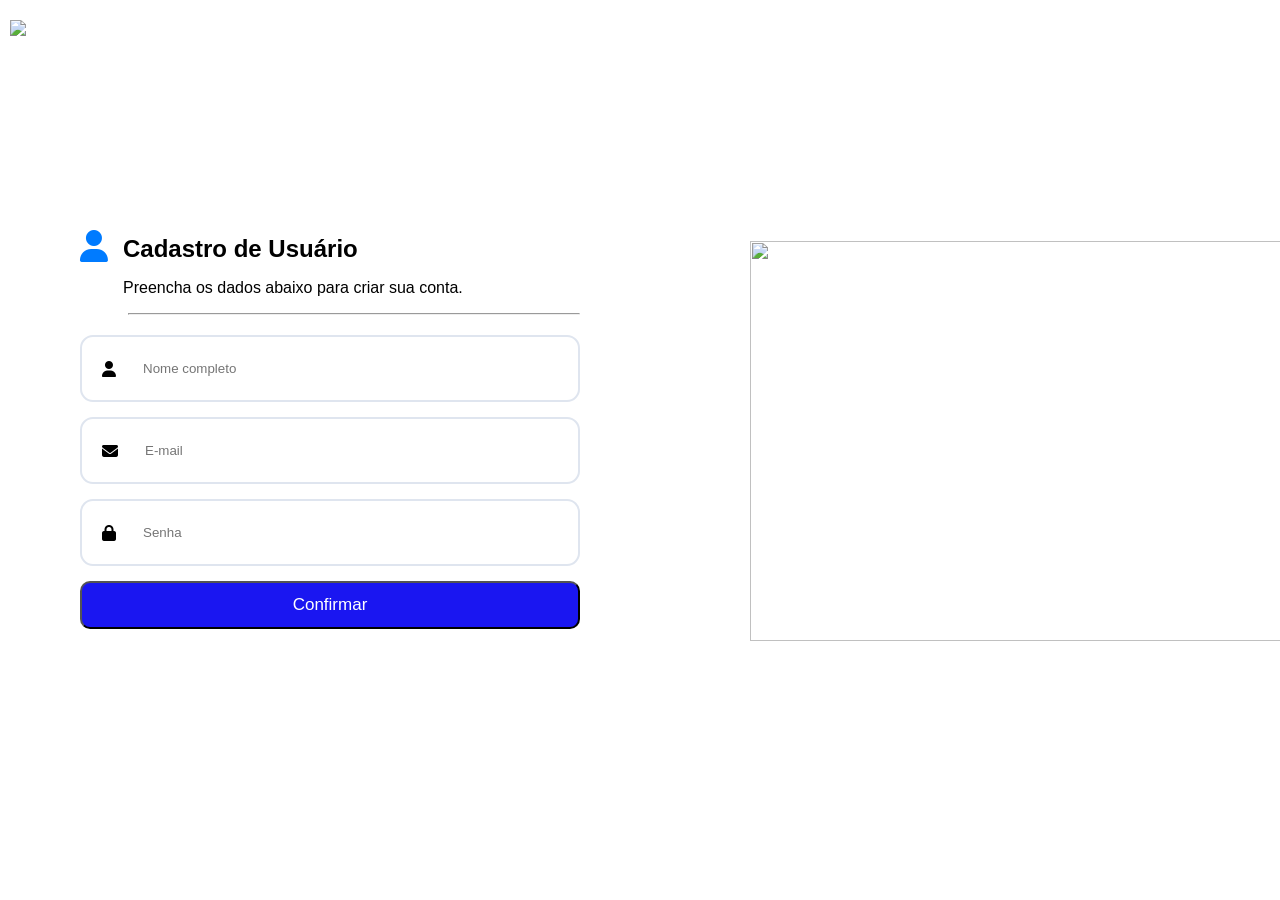
==== HidroTech/index.html @ ad014f5e "comit" ====
<!DOCTYPE html>
<html lang="pr-br">
<head>
    <meta charset="UTF-8">
    <meta name="viewport" content="width=device-width, initial-scale=1.0">
    <title>Cadastro</title>
    <link rel="stylesheet" href="lucas.css">
    <link rel="stylesheet" href="https://cdnjs.cloudflare.com/ajax/libs/font-awesome/6.5.0/css/all.min.css">
</head>
<body class="ca_body">

    <header class="ca_header">
        <div class="ca_imgCadastro">
            <img src="https://lh3.googleusercontent.com/d/1e-tJL9cn5MiXpCIKL3_F_NTtaTGq627Q" alt="HidroTech">
        </div>
    </header>

    <main class="ca_main">
        <div class="ca_maindiv">
        <div class="ca_cadastro">
            <div class="ca_titulo">
                <i class="fa-solid fa-user"></i>

                <div>
                    <h1>Cadastro de Usuário</h1>
                    <p>Preencha os dados abaixo para criar sua conta.</p>
                    <hr>
                </div>
            </div>

            <form action="processa.php" method="POST" class="ca_form">
                <div class="ca_campo">
                    <i class="fa-solid fa-user"></i>
                    <input type="text" name="nome" placeholder="Nome completo" required>
                </div>

                <div class="ca_campo">
                    <i class="fa-solid fa-envelope"></i>
                    <input type="email" name="email" placeholder="E-mail" required>
                </div>

                <div class="ca_campo">
                    <i class="fa-solid fa-lock"></i>
                    <input type="password" name="senha" placeholder="Senha" required>
                </div>
                <button type="submit" class="ca_button">Confirmar</button>
            </form>
        </div>
        <div class="ca_imgGota">
            <img src="https://lh3.googleusercontent.com/d/19pVp20-TWw5Ib-swzsFVsXl6Cy6XWTmx" alt="">
        </div>
        </div>
        
    </main>

</body>
</html>
---- HidroTech/lucas.css ----
.ca_body {
  margin: 0;
  padding: 0;
  width: 100%;
  height: 100%;
  min-height: 100vh;
  overflow: hidden; 
  background-image: url('https://lh3.googleusercontent.com/d/15TtzDeg343q_OKJ-rfIFlAIPF4kbGFAx');
  background-size: cover; 
  background-position: center; 
  background-repeat: no-repeat; 
}

.ca_header {
    padding: 30px;
    color: white;
    position: relative; 
}

.ca_imgCadastro {
    position: fixed;
    top: 20px;
    left:10px; 
    gap: 8px;
    display: flex; 
    align-items: center;
}

.ca_main {
    flex: 1; 
    color: white;
    font-family: sans-serif;
    padding: 20px; 
}

        
.ca_footer {
    color: #333333;
    padding: 40px;
    text-align: center;
    font-family: sans-serif;
}

.ca_cadastro{
    background-color: white;
    width: 520px;
    height: 350px;
    margin-top: 100px;
    margin-left: 50px;
    padding: 45px 50px 80px;
    border-radius: 25px;
    color: black;    
}

.ca_titulo{
    margin: 0;
    display: flex;
    align-items: flex-start;
    gap: 15px;
}

.ca_titulo h1{
    margin: 10px 0 5px 0;       
    font-size: 24px;  
     
}

.ca_titulo i {
    font-size: 2rem;       
    color: #007bff;        
    margin-top: 5px;         
}

.ca_titulo hr{
    margin-left: 5px;
    width: 450px;
    color: beige;
    margin-bottom: 20px;
}

.ca_form{
    flex: 1;
    display: flex;
    flex-direction: column;
    gap: 15px;
}

.ca_form input{
    width: 100%;
    padding: 12px;
    box-sizing: border-box;
    border: none;
}

.ca_form button{
    width: 100%;
    padding: 12px;
    box-sizing: border-box;
}

.ca_campo {
    display: flex;
    align-items: center;
    border: 2px solid #dfe5ef;
    border-radius: 13px;
    height: 63px;
    padding: 0 20px;
    gap: 15px;
}

.ca_button{
    font-size: 17px;
    color: white;
    background-color: rgb(26, 22, 241);
    border-radius: 10px;
}

.ca_button:hover{
    
    filter: brightness(90%);
}

.ca_maindiv{
    display: flex;
    flex-direction: row;
    align-items: center;
    justify-content: center;
    gap: 20px;
}

.ca_imgGota img{
    margin-top: 150px;
    width: 550px;
    height: 400px;
    margin-left: 100px;
}

.mo_body{
  margin: 0;
  padding: 0;
  width: 100%;
  min-height: 100vh;
  min-height: 100vh;
  overflow: hidden; 
  background-image: url('https://lh3.googleusercontent.com/d/15TtzDeg343q_OKJ-rfIFlAIPF4kbGFAx');
  background-size: cover; 
  background-position: center;  
  background-repeat: no-repeat; 
}

.mo_logo img{
    margin: 15px;
    width: 150px;
}

.mo_icon i{
    margin-right: 10px;
}

.mo_icon i, a{
    color: white;
    text-decoration: none;
    margin-top: 30px;
}

.mo_nav-links{
    list-style-type: none;
}

.mo_sidebar{
    position: fixed;
    display: flex;
    flex-direction: column;
}

.DivItem a:hover{
    background-color: #ffffff;
    color: black;
    border-radius: 15px;
    padding: 10px;
    box-shadow: 3px 3px 0px 0px rgb(1, 2, 59);
}

.DivItem a:hover i {
    color: black;
}
.mo_main{
    display: flex;
}
.conteiner{
    background-color: #ffffff;
    margin-left: 260px;
    margin-top:70px;
    margin-bottom: 70px;
    width: 1000px;
    height: 600px;
    padding: 50px;
    border-radius: 40px;
    display: flex;
    flex-direction: column;
    padding-top: 30px;
}

.texto{
    display: flex;
    flex-direction: column;
    align-items: flex-start;
    font-family: Georgia, 'Times New Roman', Times, serif;
    margin-left: 30px;
    margin-top: 10px;
}
.texto i{
    margin-right: 10px;
    color: blue;
    font-size: 40px;
}



.texto h1, .texto p {
    margin: 7px;
}

.texto p{
    margin-left: 56px;
}

.sessao{
    display: flex;
    flex-direction: row;
    justify-content: space-around;
    align-items: flex-start;
    gap: 30px;
    margin-top:25px;
    width: 100%;
    justify-content: space-between;
    
}


.article1 {
  border: 1px solid #2a8cf5; 
  border-radius: 9px;  
  width: 700px;   
  height: 150px; 
  box-shadow: 0px 0px 2px 2px lightskyblue;
  display: flex;
  align-items: center; 
  padding: 0 20px;
  box-sizing: border-box; 
}


.article1 img {
    width: 110px;
    height: 110px;
    object-fit: contain;
  
}


.div1_article {
    margin-left: 30px; 
    display: flex;
    flex-direction: column;
    justify-content: center;
}


.div1_article h2 {
    margin: 0; 
    font-size: 24px;
    font-family: Arial, sans-serif; 
}

.div1_article h1 {
    margin: 10px 0 0 0; 
    font-size: 54px; 
    font-family: Arial, sans-serif;
}



.article2 {
  border: 1px solid #2a8cf5; 
  border-radius: 9px;      
  width: 700px; 
  height: 150px; 
  box-shadow: 0px 0px 2px 2px lightskyblue;

}
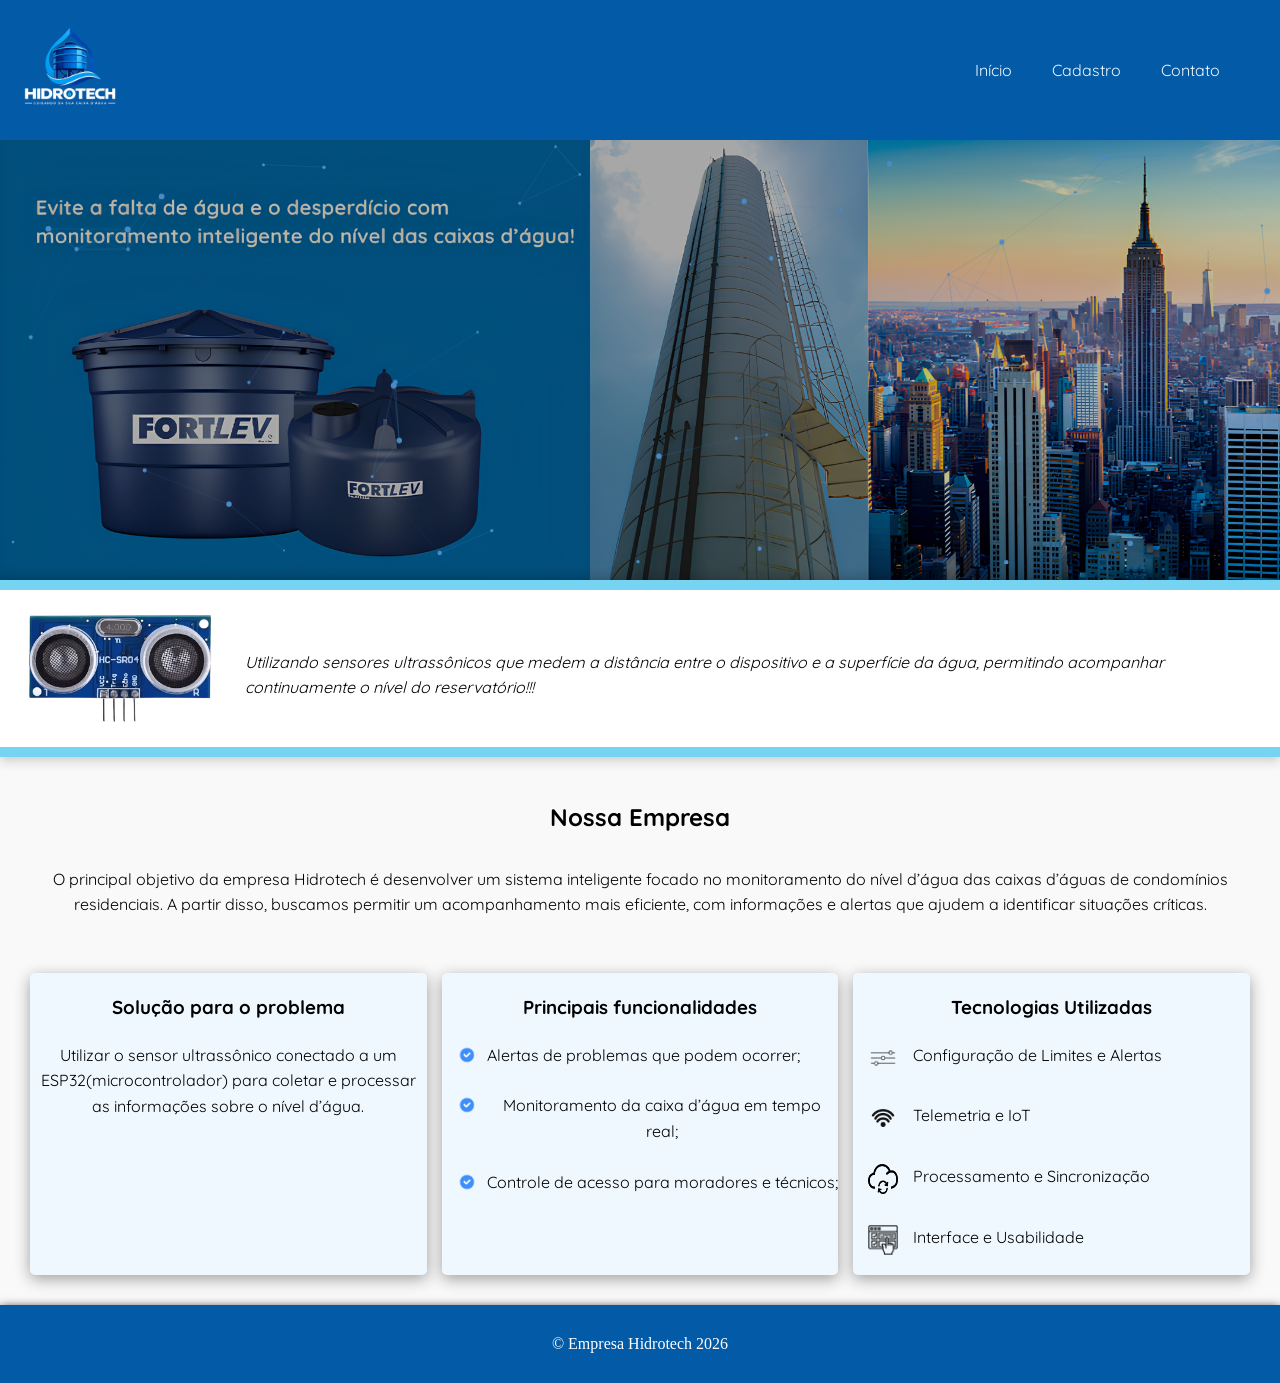
==== commit 76d29b55: "comitando" ====
--- a/HidroTech/index.html
+++ b/HidroTech/index.html
@@ -1,57 +1,90 @@
 <!DOCTYPE html>
-<html lang="pr-br">
+<html lang="pt-br">
 <head>
     <meta charset="UTF-8">
     <meta name="viewport" content="width=device-width, initial-scale=1.0">
-    <title>Cadastro</title>
-    <link rel="stylesheet" href="lucas.css">
-    <link rel="stylesheet" href="https://cdnjs.cloudflare.com/ajax/libs/font-awesome/6.5.0/css/all.min.css">
+    <link rel="stylesheet" href="assets/css/site.css">
+    
+    <title>HIDROTECH</title>
+    <link rel="shortcut icon" href="assets/img/site/logo_hidrotech.png" type="image/x-icon">
+    <link rel="preconnect" href="https://fonts.googleapis.com">
+    <link rel="preconnect" href="https://fonts.gstatic.com" crossorigin>
+    <link href="https://fonts.googleapis.com/css2?family=Quicksand:wght@300..700&display=swap" rel="stylesheet">
 </head>
-<body class="ca_body">
-
-    <header class="ca_header">
-        <div class="ca_imgCadastro">
-            <img src="https://lh3.googleusercontent.com/d/1e-tJL9cn5MiXpCIKL3_F_NTtaTGq627Q" alt="HidroTech">
-        </div>
+<body>
+    <header class="cabecalho">
+        <img src="assets/img/site/logo_hidrotech_azul_branco.png" alt="" class="img_cabecalho">
+        <nav class="nav_links">
+            <ul class="links">
+                <li><a href="index.html">Início</a></li>
+                <li><a href="pages/login.html">Cadastro</a></li>
+                <li><a href="contato.html">Contato</a></li>
+            </ul>
+        </nav>
     </header>
-
-    <main class="ca_main">
-        <div class="ca_maindiv">
-        <div class="ca_cadastro">
-            <div class="ca_titulo">
-                <i class="fa-solid fa-user"></i>
-
-                <div>
-                    <h1>Cadastro de Usuário</h1>
-                    <p>Preencha os dados abaixo para criar sua conta.</p>
-                    <hr>
-                </div>
+    <main>  
+        <section class="banner">
+            <img src="assets/img/site/imagem_caixas_predio.png" alt="" class="caixa_predio">
+            <canvas class="particulas"></canvas>
+        </section>
+        <section class="sensor">
+            <div class="ultrassonico">
+                <img src="assets/img/site/sensor_ultassonico.png" alt="">
+                <p><em>Utilizando sensores ultrassônicos que medem a distância entre o dispositivo e a superfície da água, permitindo acompanhar continuamente o nível do reservatório!!!</em></p>
             </div>
-
-            <form action="processa.php" method="POST" class="ca_form">
-                <div class="ca_campo">
-                    <i class="fa-solid fa-user"></i>
-                    <input type="text" name="nome" placeholder="Nome completo" required>
-                </div>
-
-                <div class="ca_campo">
-                    <i class="fa-solid fa-envelope"></i>
-                    <input type="email" name="email" placeholder="E-mail" required>
-                </div>
-
-                <div class="ca_campo">
-                    <i class="fa-solid fa-lock"></i>
-                    <input type="password" name="senha" placeholder="Senha" required>
-                </div>
-                <button type="submit" class="ca_button">Confirmar</button>
-            </form>
-        </div>
-        <div class="ca_imgGota">
-            <img src="https://lh3.googleusercontent.com/d/19pVp20-TWw5Ib-swzsFVsXl6Cy6XWTmx" alt="">
-        </div>
-        </div>
-        
+        </section>
+        <section>
+            <h2 class="titulo">Nossa Empresa</h2>
+            <p class="conteudo">O principal objetivo da empresa Hidrotech é desenvolver um sistema inteligente focado no monitoramento do nível d’água das caixas d’águas de condomínios residenciais. A partir disso, buscamos permitir um acompanhamento mais eficiente, com informações e alertas que ajudem a identificar situações críticas. </p>
+            <section class="caixa">
+                <article class="bloco1">
+                    <h3>Solução para o problema</h3>
+                    <div class="funcoes">
+                        <p>Utilizar o sensor ultrassônico conectado a um ESP32(microcontrolador) para coletar e processar as informações sobre o nível d’água.</p>
+                    </div>
+                </article>
+                <article class="bloco2">
+                    <h3>Principais funcionalidades</h3>
+                    <div class="funcoes">
+                        <img src="assets/img/site/icon_positivo.png" alt="">
+                        <p>Alertas de problemas que podem ocorrer;</p>
+                    </div>
+                    <div class="funcoes">
+                        <img src="assets/img/site/icon_positivo.png" alt="">
+                        <p>Monitoramento da caixa d’água em tempo real;</p>
+                    </div>
+                    <div class="funcoes">
+                         <img src="assets/img/site/icon_positivo.png" alt="">
+                        <p>Controle de acesso para moradores e técnicos;</p>
+                    </div>
+                </article>
+                <article class="bloco3">
+                    <h3>Tecnologias Utilizadas</h3>
+                    <div class="funcoes2">
+                        <img src="assets/img/site/filtro.png" alt="">
+                        <p>Configuração de Limites e Alertas</p>
+                    </div>
+                    <div class="funcoes2">
+                        <img src="assets/img/site/wifi.png" alt="">
+                        <p>Telemetria e IoT</p>
+                    </div>
+                     <div class="funcoes2">
+                        <img src="assets/img/site/backup.png" alt="" >
+                        <p>Processamento e Sincronização</p>
+                    </div>
+                    <div class="funcoes2">
+                        <img src="assets/img/site/interface.png" alt="">
+                        <p>Interface e Usabilidade</p>
+                    </div>
+                    
+                </article>
+            </section>
+        </section>
     </main>
-
+    <footer class="rodape">
+        <p>&copy Empresa Hidrotech 2026</p>
+    </footer>
+    
+    <script src="assets/js/site/particulas.js"></script>
 </body>
-</html>+</html>
--- a/HidroTech/assets/css/site.css
+++ b/HidroTech/assets/css/site.css
@@ -0,0 +1,7 @@
+@import url("site/base.css");
+@import url("site/cabecalho.css");
+@import url("site/sensor.css");
+@import url("site/empresa.css");
+@import url("site/banner.css");
+@import url("site/tecnologias.css");
+@import url("site/rodape.css");
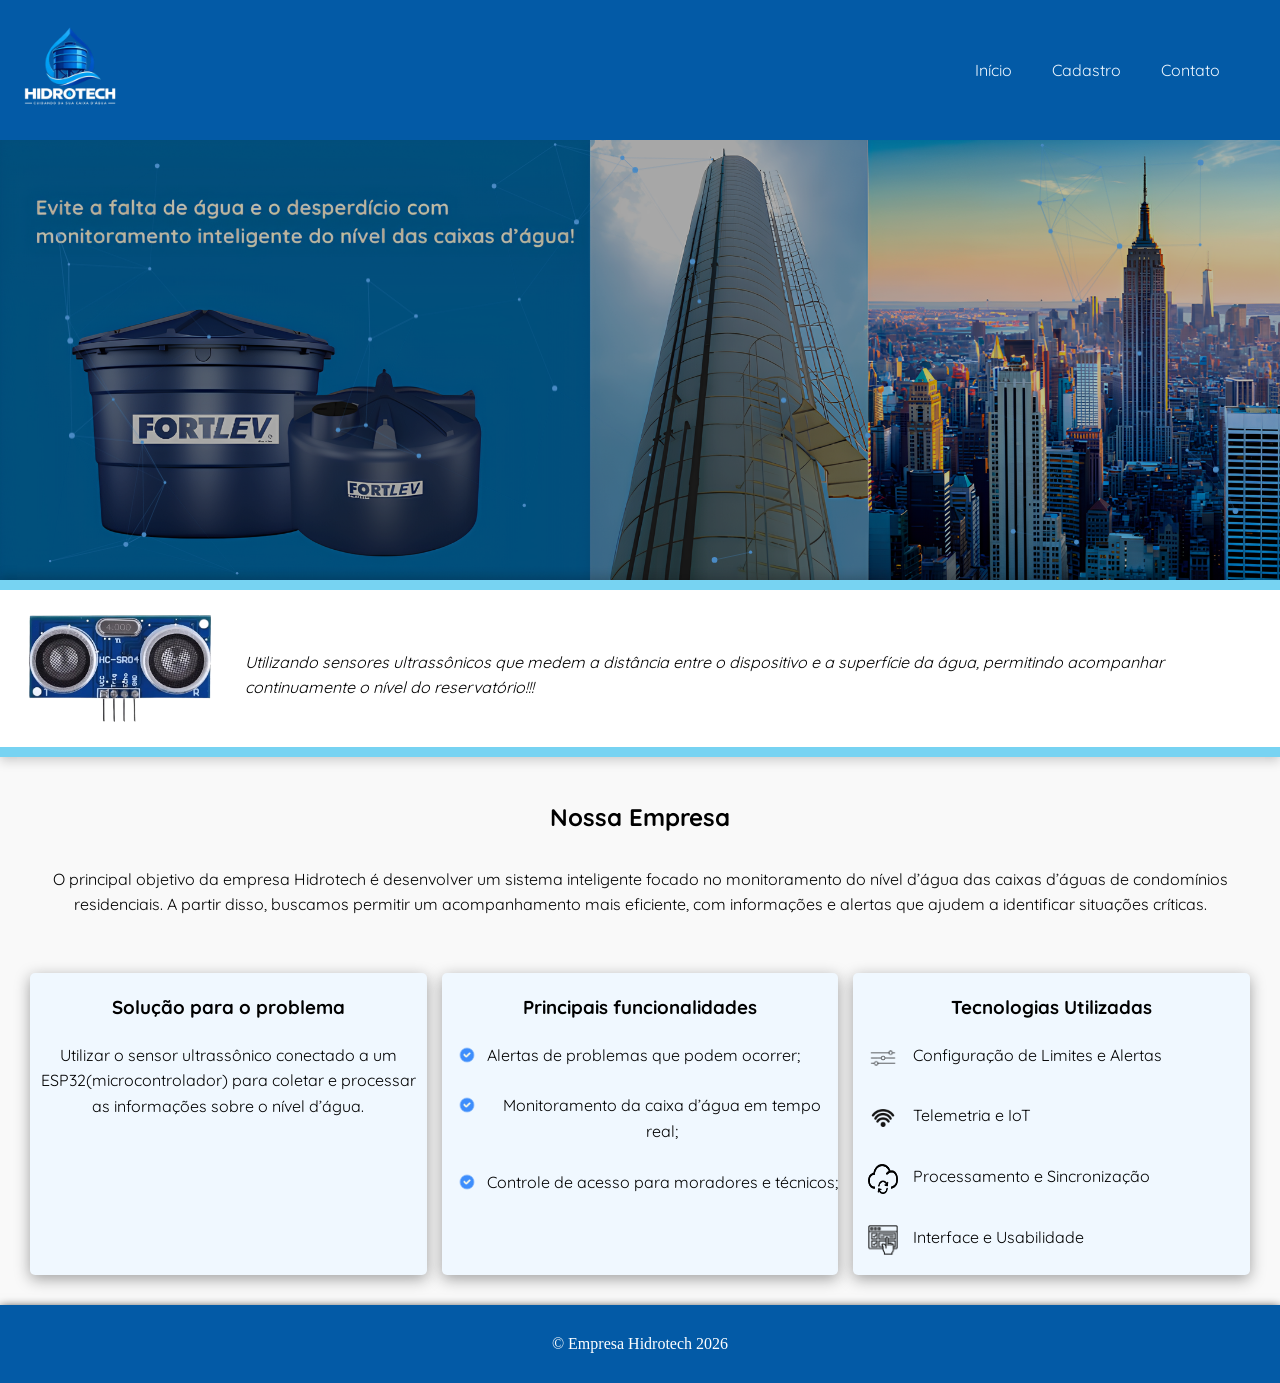
==== commit f75fdfa2: "comitando" ====
--- a/HidroTech/index.html
+++ b/HidroTech/index.html
@@ -3,7 +3,7 @@
 <head>
     <meta charset="UTF-8">
     <meta name="viewport" content="width=device-width, initial-scale=1.0">
-    <link rel="stylesheet" href="assets/css/site.css">
+    <link rel="stylesheet" href="assets/css/site/index.css">
     
     <title>HIDROTECH</title>
     <link rel="shortcut icon" href="assets/img/site/logo_hidrotech.png" type="image/x-icon">
--- a/HidroTech/assets/css/site/index.css
+++ b/HidroTech/assets/css/site/index.css
@@ -0,0 +1,7 @@
+@import url("base.css");
+@import url("cabecalho.css");
+@import url("sensor.css");
+@import url("empresa.css");
+@import url("banner.css");
+@import url("tecnologias.css");
+@import url("rodape.css");
